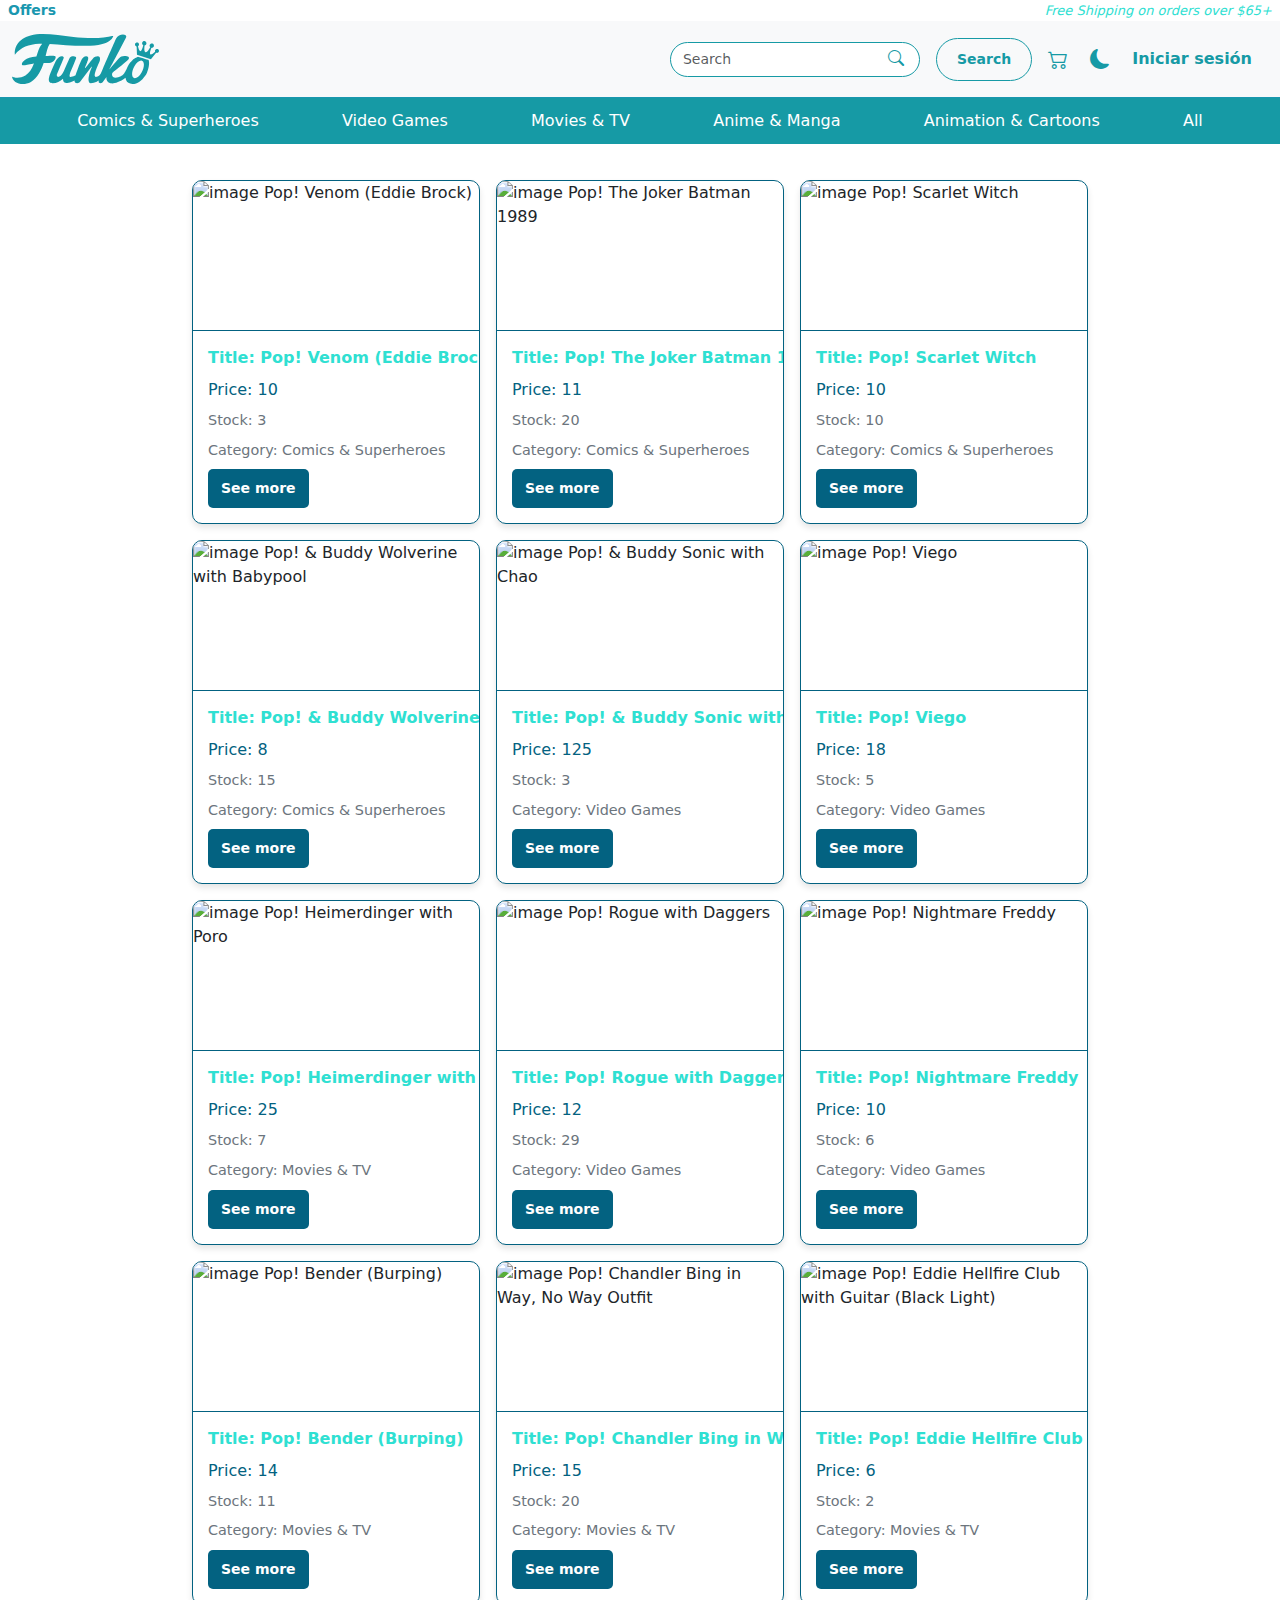
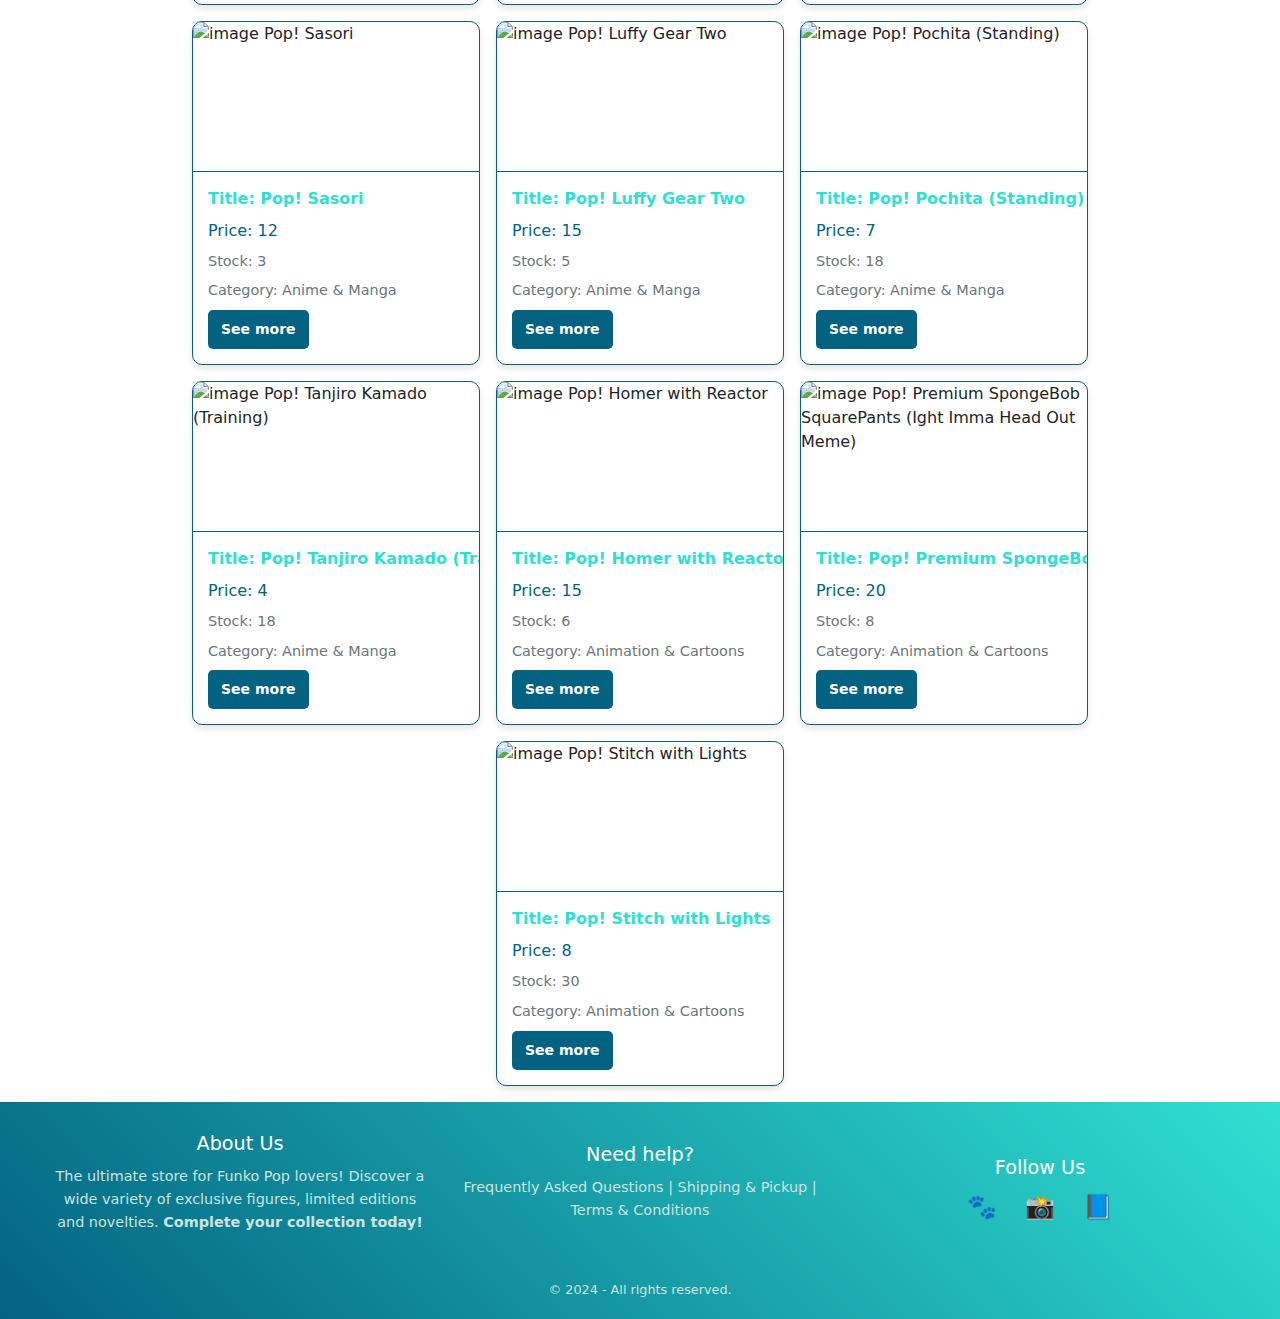
==== index.html @ 14cba06d "fix: some mistakes" ====
<!DOCTYPE html>
<html lang="en" data-bs-theme="light">

<head>
  <meta charset="UTF-8" />
  <meta name="viewport" content="width=device-width, initial-scale=1.0" />
  <title></title>

  <!-- Bootstrap CSS -->
  <link href="https://cdn.jsdelivr.net/npm/bootstrap@5.3.3/dist/css/bootstrap.min.css" rel="stylesheet"
    integrity="sha384-QWTKZyjpPEjISv5WaRU9OFeRpok6YctnYmDr5pNlyT2bRjXh0JMhjY6hW+ALEwIH" crossorigin="anonymous" />
  <!-- Bootstrap Icons -->
  <link rel="stylesheet" href="https://cdn.jsdelivr.net/npm/bootstrap-icons@1.11.3/font/bootstrap-icons.min.css" />
  <!-- Bootstrap JS -->
  <script src="https://cdn.jsdelivr.net/npm/bootstrap@5.3.3/dist/js/bootstrap.bundle.min.js"
    integrity="sha384-YvpcrYf0tY3lHB60NNkmXc5s9fDVZLESaAA55NDzOxhy9GkcIdslK1eN7N6jIeHz" crossorigin="anonymous"
    defer></script>
  <!-- Custom Scripts -->
  <script src="./js/data.js" defer></script>
  <script src="./js/navbar.js" defer></script>
  <script src="./js/ecommerce.js" defer></script>
  <!-- Custom CSS -->
  <link rel="stylesheet" href="style.css" />
</head>

<body>
  <header></header>

  <main>
    <h1 class="d-flex justify-content-center"></h1>
    <section class="container d-flex flex-wrap justify-content-center gap-3 py-3"></section>
  </main>

  <footer style="background: linear-gradient(45deg, #036281, #2fe0d2); color: #fff; text-align: center; padding: 20px 10px; position: relative;">
    <div style="max-width: 1200px; margin: 0 auto; display: flex; flex-wrap: wrap; justify-content: space-between; align-items: center;">
      
      <!-- Sobre nosotros -->
      <div style="flex: 1 1 calc(33.333% - 20px); margin: 10px; min-width: 200px;">
        <h3 style="font-size: 1.2rem; margin-bottom: 10px; display: inline-block;">About Us</h3>
        <p style="font-size: 0.9rem; line-height: 1.6; color: #cce3de;">
          The ultimate store for Funko Pop lovers! Discover a wide variety of exclusive figures, limited editions and novelties. <strong>Complete your collection today!</strong>
        </p>
      </div>

      <!-- Enlaces útiles -->
      <div style="flex: 1 1 calc(33.333% - 20px); margin: 10px; min-width: 200px;">
        <h3 style="font-size: 1.2rem; margin-bottom: 10px; display: inline-block;">Need help?</h3>
        <p style="font-size: 0.9rem; line-height: 1.6; color: #cce3de;">
          <a href="#" style="color: #cce3de; text-decoration: none;">Frequently Asked Questions</a> | 
          <a href="#" style="color: #cce3de; text-decoration: none;">Shipping & Pickup</a> | 
          <a href="#" style="color: #cce3de; text-decoration: none;">Terms & Conditions</a>
        </p>
      </div>

      <!-- Redes sociales -->
      <div style="flex: 1 1 calc(33.333% - 20px); margin: 10px; min-width: 200px;">
        <h3 style="font-size: 1.2rem; margin-bottom: 10px; display: inline-block;">Follow Us</h3>
        <div style="font-size: 1.5rem;">
          <a href="#" target="_blank" style="margin: 0 10px; color: #fff; text-decoration: none;">🐾</a>
          <a href="#" target="_blank" style="margin: 0 10px; color: #fff; text-decoration: none;">📸</a>
          <a href="#" target="_blank" style="margin: 0 10px; color: #fff; text-decoration: none;">📘</a>
        </div>
      </div>
    </div>

    <!-- Créditos -->
    <div style="margin-top: 20px; font-size: 0.8rem; color: #cce3de;">
      © 2024 - All rights reserved.
    </div>
  </footer>
</body>

</html>
---- style.css ----
@media (min-width: 992px) {
  .input-icons {
    width: 300px; 
  }
}

header{
  margin-bottom: 12px;
}

.input-icons .form-control:focus {
  box-shadow: none;
  border-color: #ced4da;
}

.input-icons .bi-search {
  color: #6c757d;
  font-size: 1rem;
}

.bi-cart2 {
  font-size: 1.5rem; 
}

.bi-lock {
  font-size: 1.3rem; 
}
.bi-shop {
  font-size: 1.5rem; 
}

.c-item {
  height: 480px;
}
.c-img {
  height: 100%;
  object-fit: cover;
}

.aniversary {
  width: 600px;
}

#carouselExampleIndicators2 {
  width: 100%;
}

.section2 {
  margin: 60px 0 60px 0;
}

.section3 .c-item {
  width: 1000px;
}

.text-justify {
  text-align: justify;
}

.section3 {
  margin: 0 0 60px 0;
}

.unstyled-button {
  background: none;
  border: none;
}

.cursor{
  cursor: pointer;
}

.cursor:hover{
  color: rgb(37, 220, 226);
}

.cart-title {
  text-decoration: underline;
  text-underline-offset: 12px;
  text-decoration-thickness: 4px; 
}

.borderless-list .list-group-item {
  border: none;
}

.onlyCategorias a {
  color: white !important;
}

card {
  padding: 5px;
}
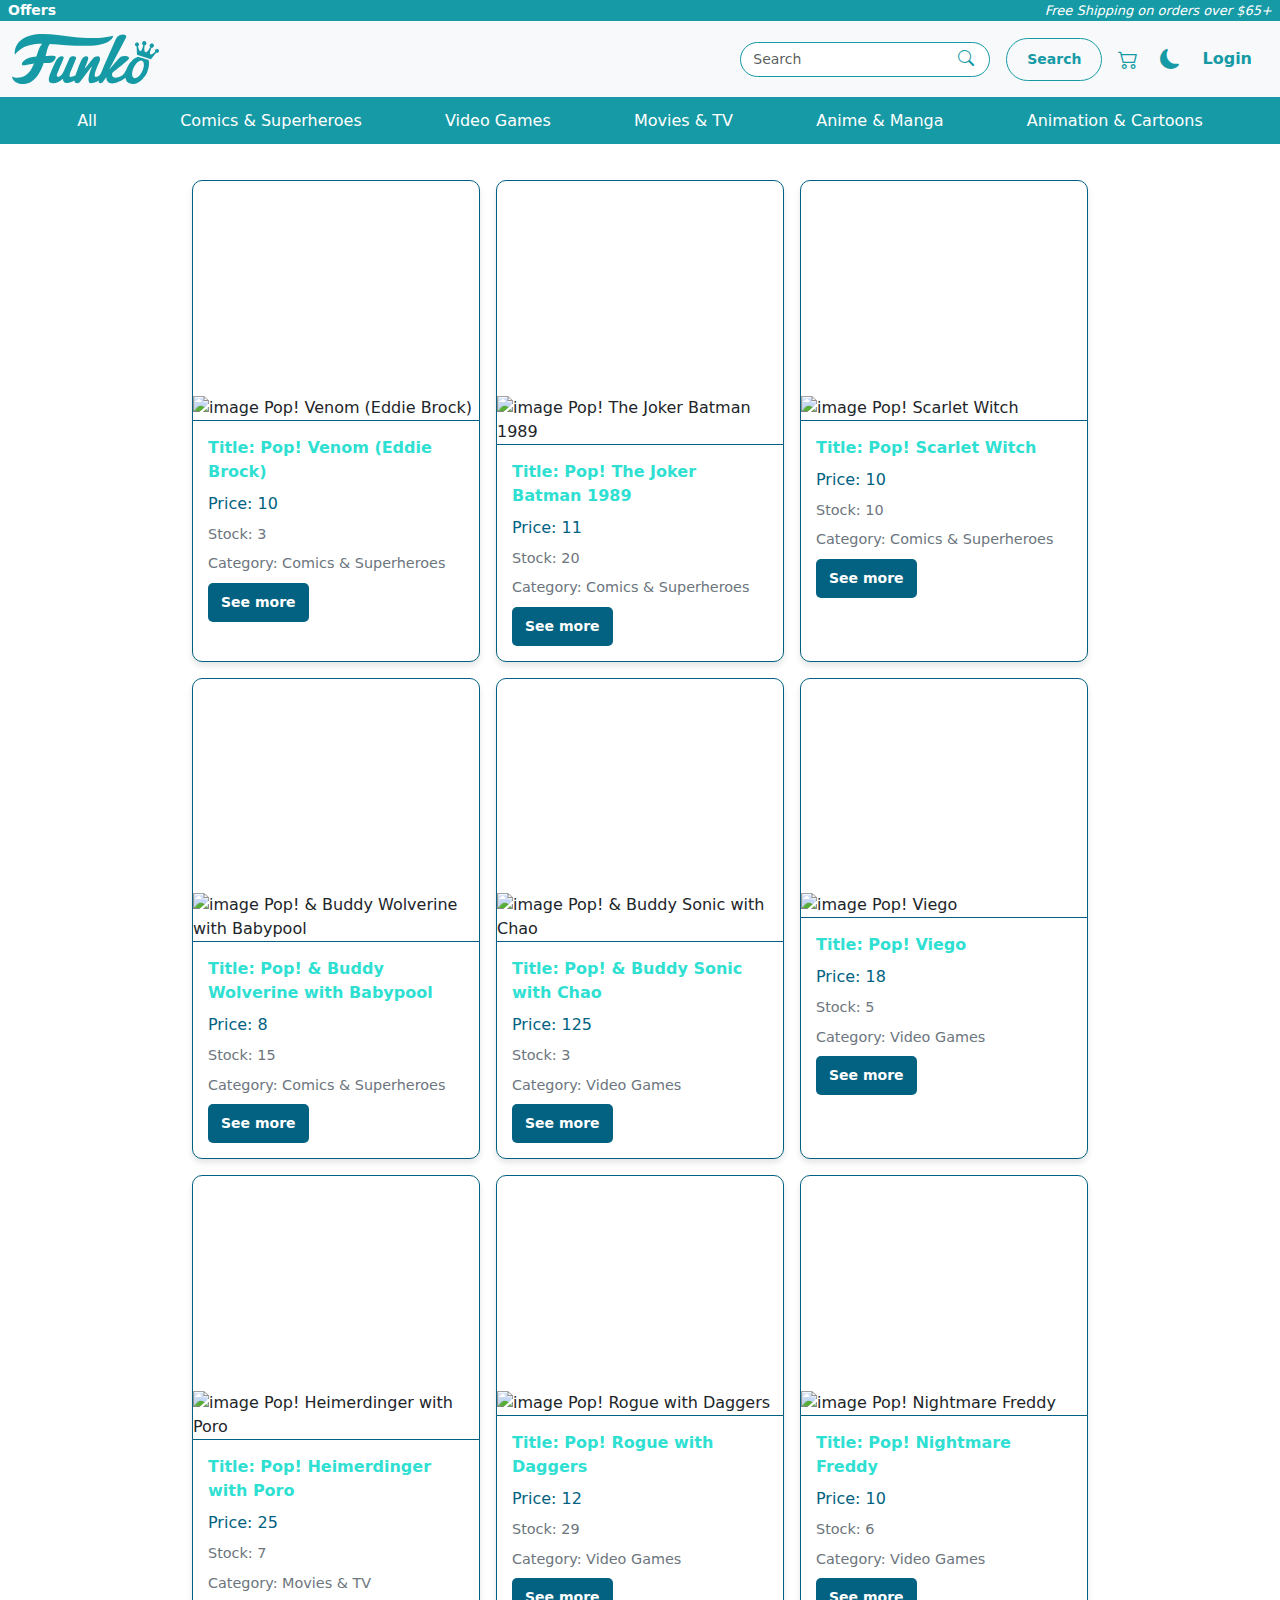
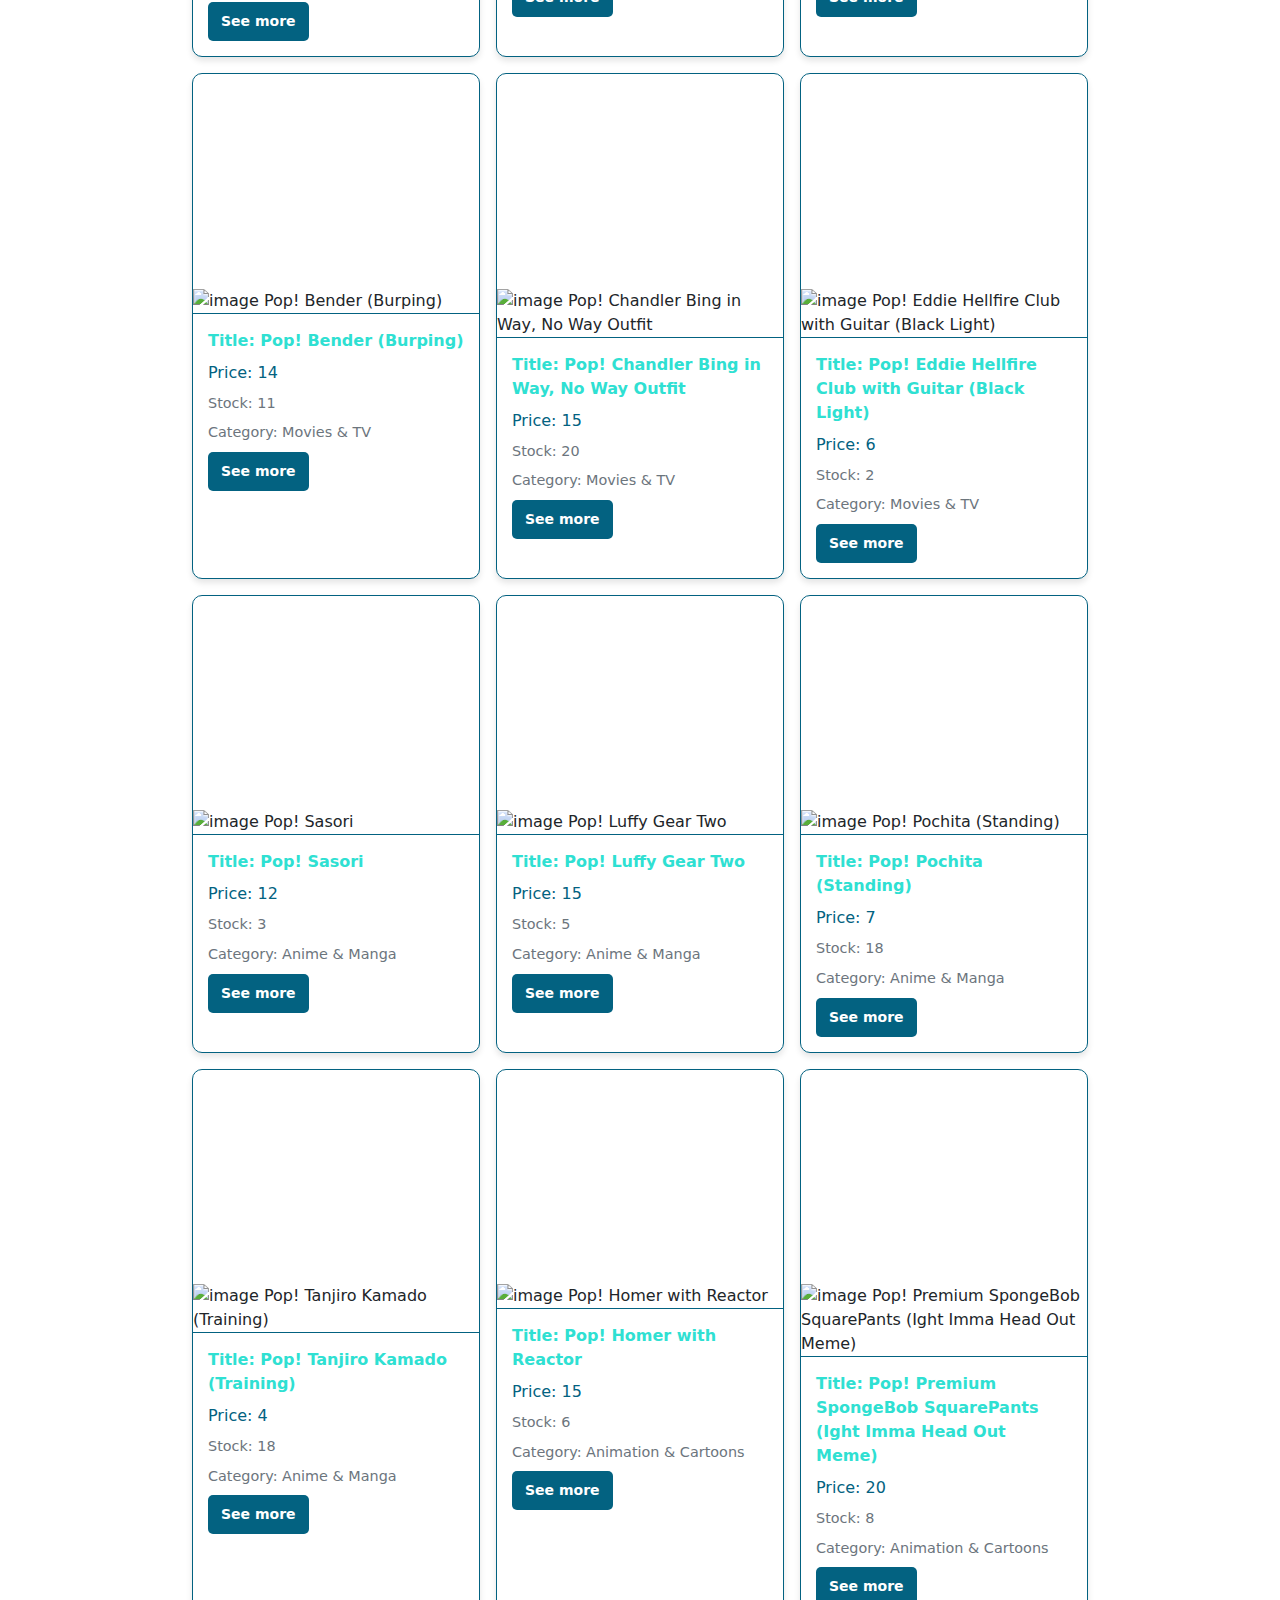
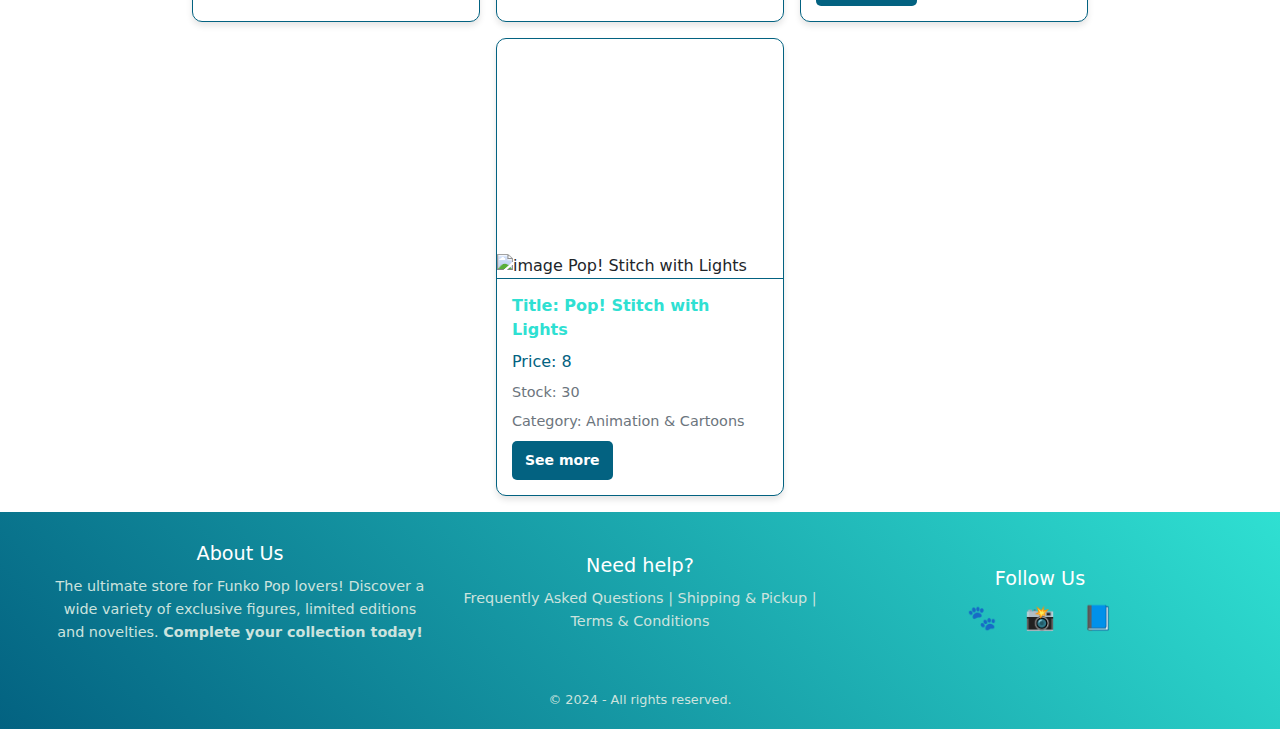
==== commit b0c23f7e: "add: new feature" ====
--- a/index.html
+++ b/index.html
@@ -4,7 +4,8 @@
 <head>
   <meta charset="UTF-8" />
   <meta name="viewport" content="width=device-width, initial-scale=1.0" />
-  <title></title>
+  <title>Funko Pop</title>
+  <link rel="icon" href="assets/logo.png" type="images/webp" />
 
   <!-- Bootstrap CSS -->
   <link href="https://cdn.jsdelivr.net/npm/bootstrap@5.3.3/dist/css/bootstrap.min.css" rel="stylesheet"
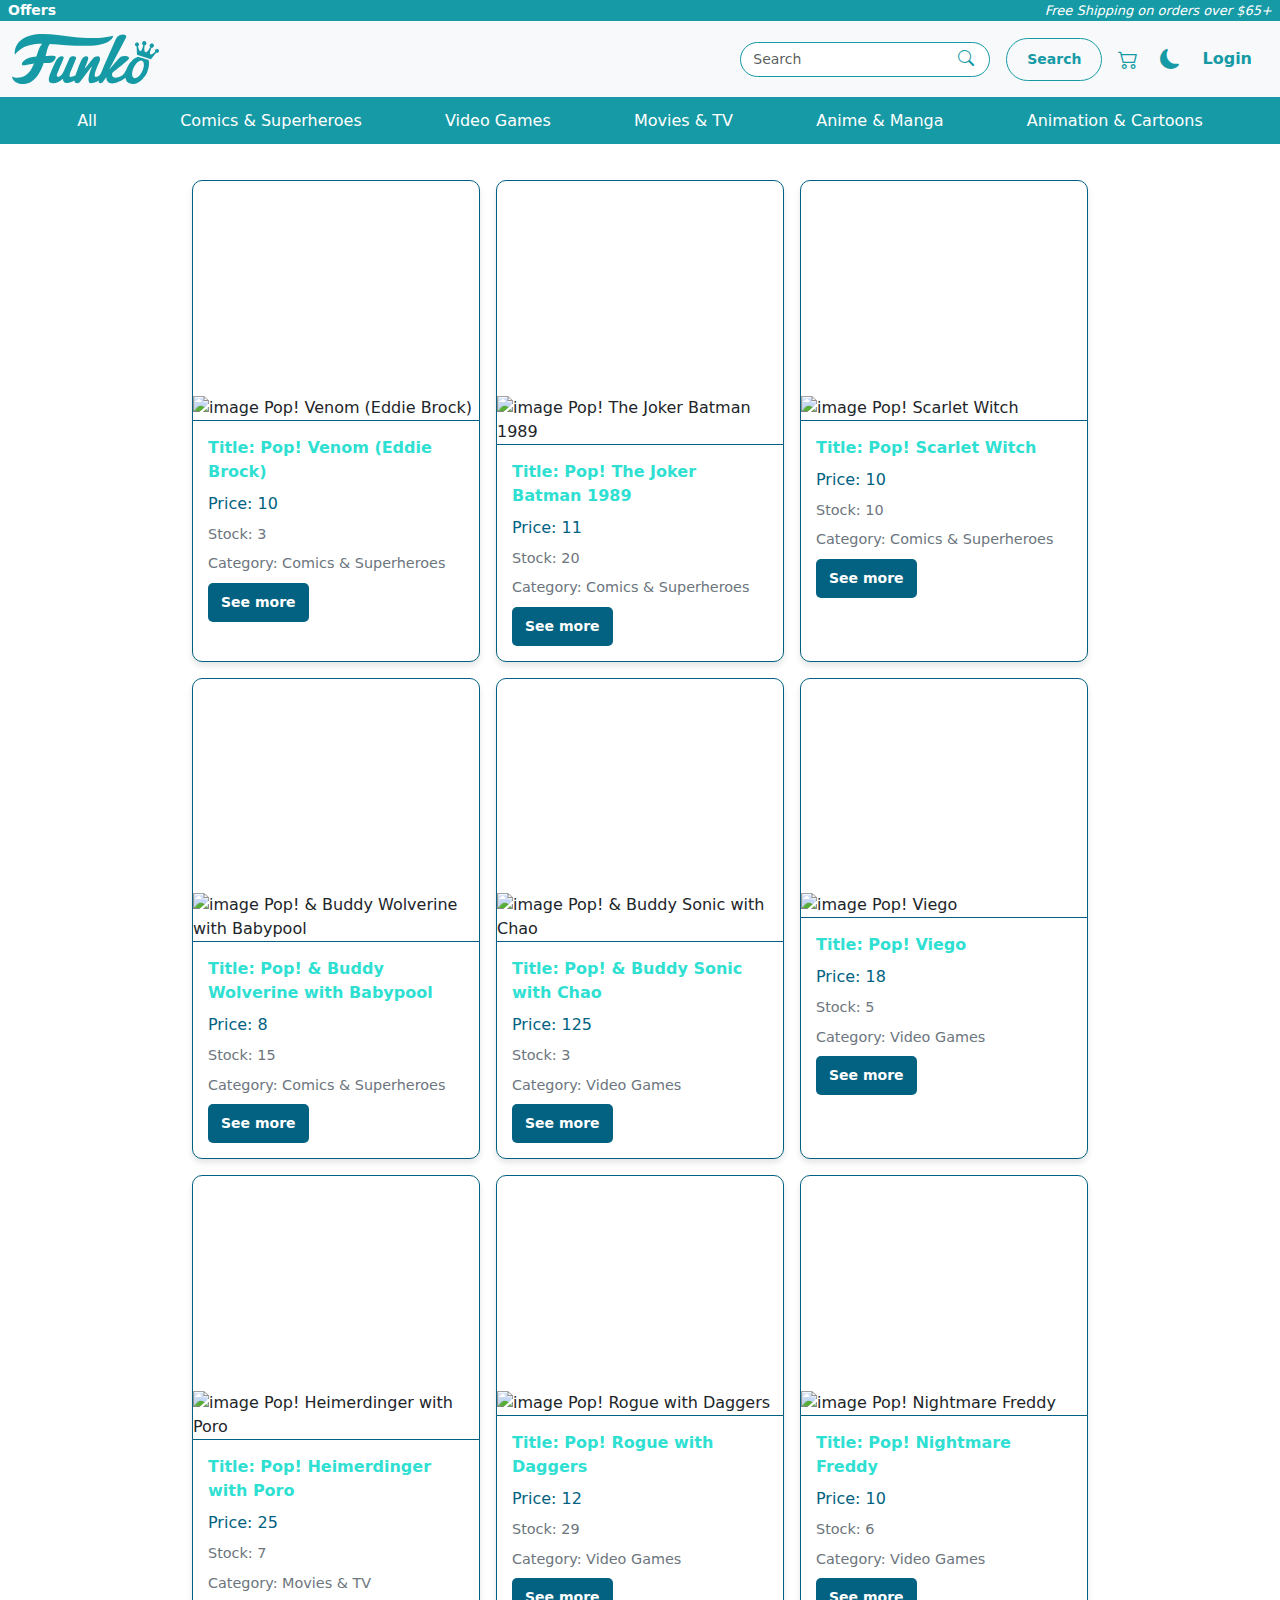
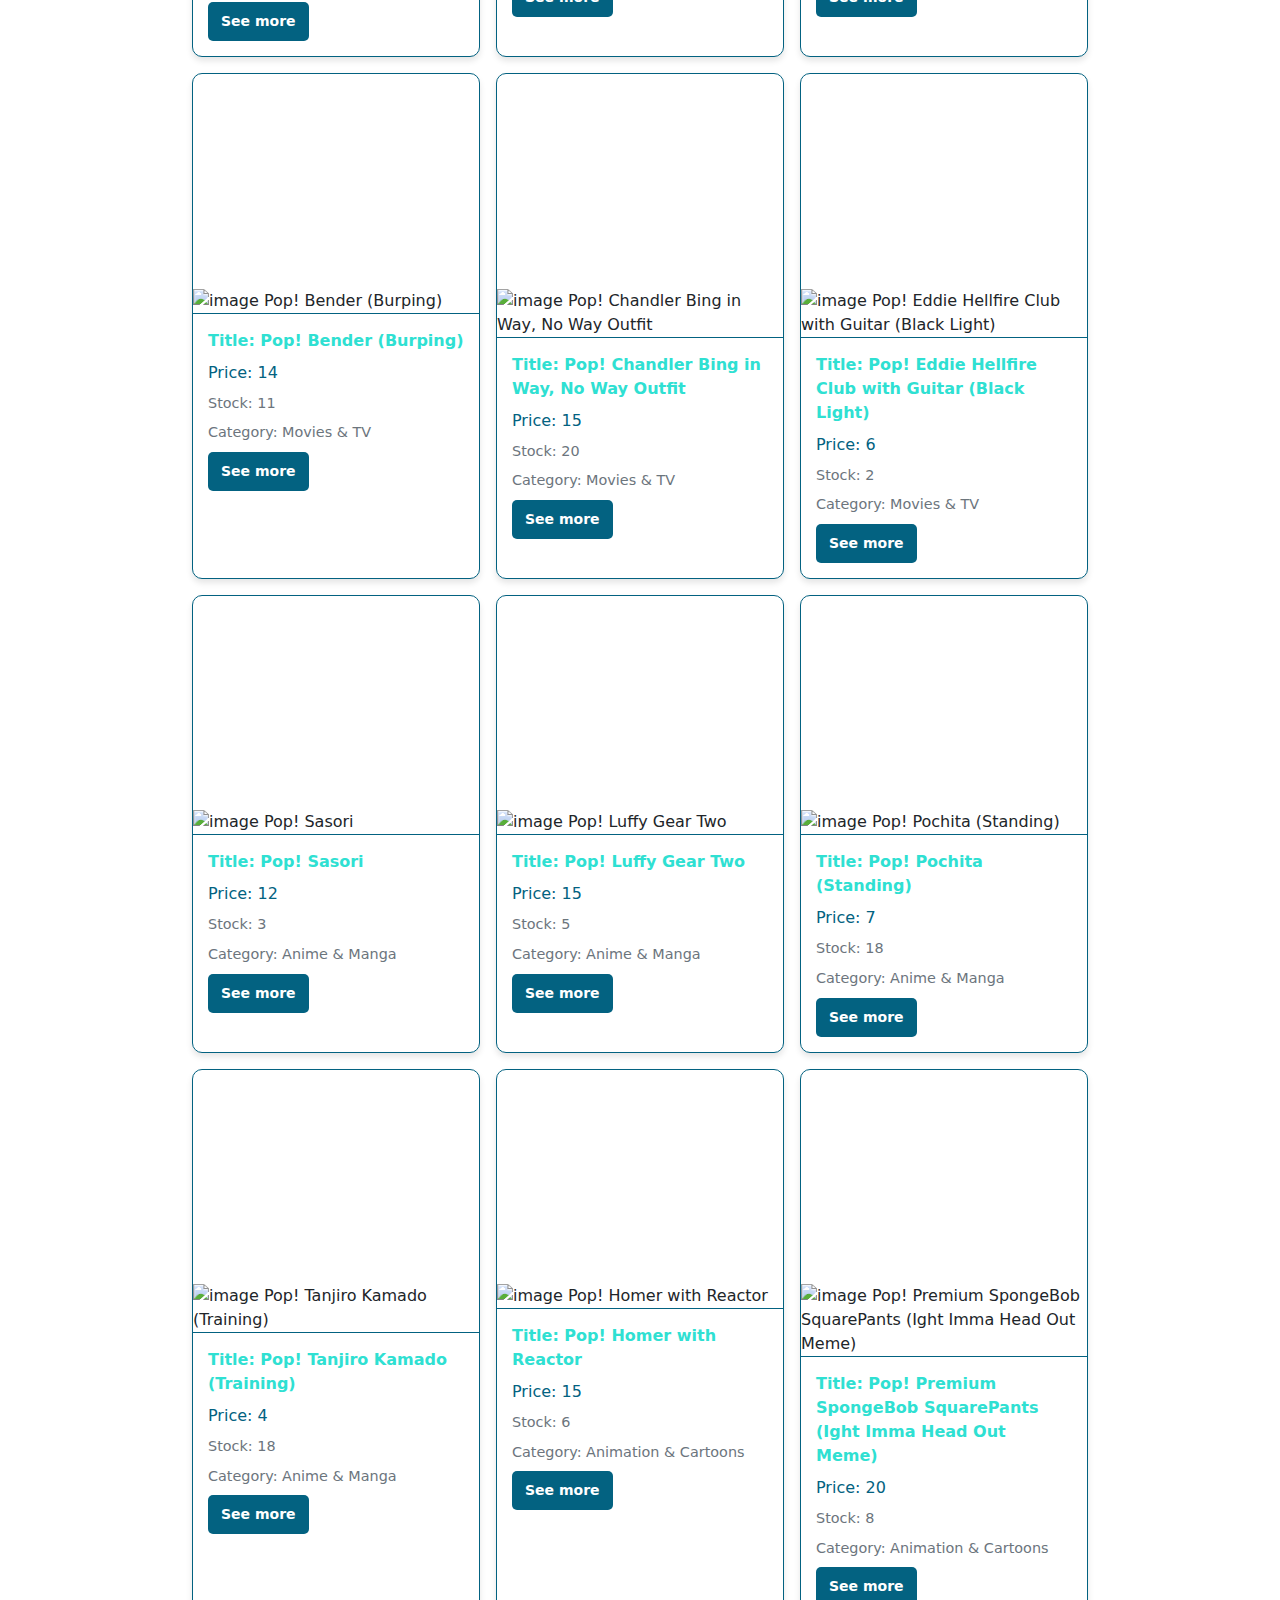
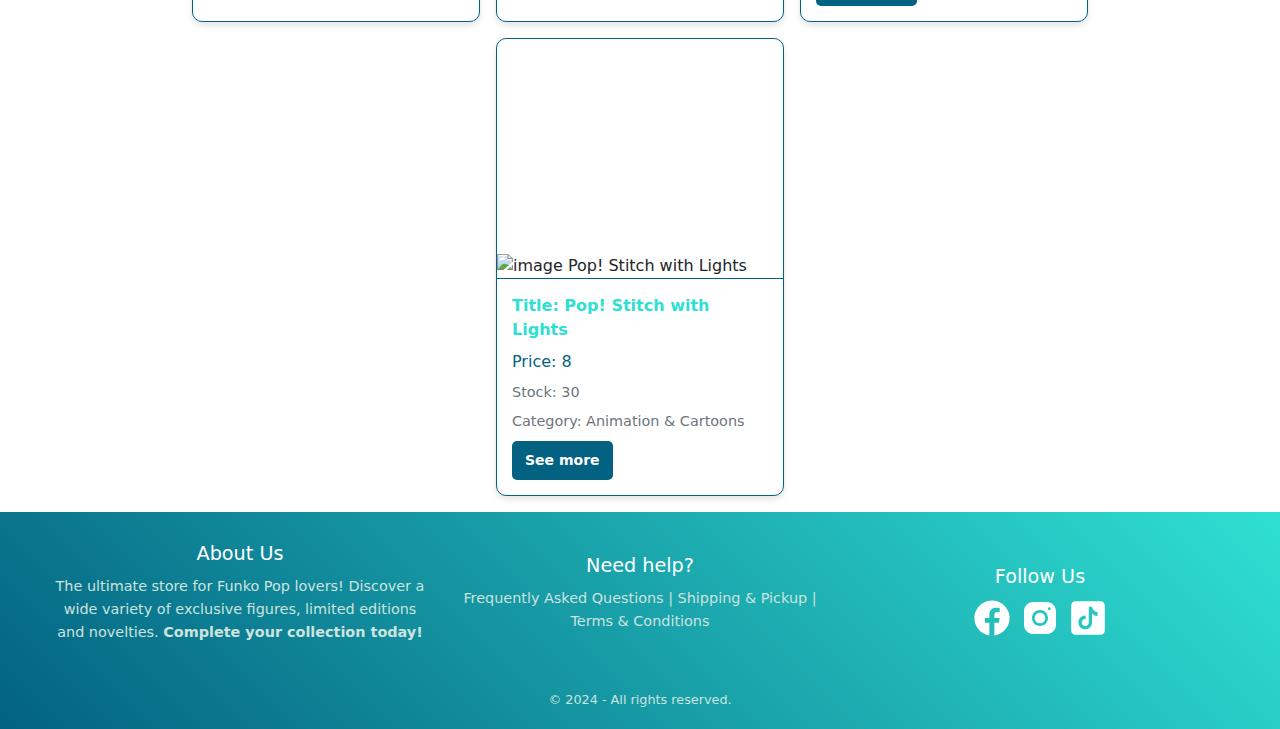
==== commit dbee2233: "add: new icons" ====
--- a/index.html
+++ b/index.html
@@ -57,9 +57,9 @@
       <div style="flex: 1 1 calc(33.333% - 20px); margin: 10px; min-width: 200px;">
         <h3 style="font-size: 1.2rem; margin-bottom: 10px; display: inline-block;">Follow Us</h3>
         <div style="font-size: 1.5rem;">
-          <a href="#" target="_blank" style="margin: 0 10px; color: #fff; text-decoration: none;">🐾</a>
-          <a href="#" target="_blank" style="margin: 0 10px; color: #fff; text-decoration: none;">📸</a>
-          <a href="#" target="_blank" style="margin: 0 10px; color: #fff; text-decoration: none;">📘</a>
+          <a href="#" target="_blank"><img src="assets/facebook.svg" alt="Facebook icon" style="height: 2.5rem;"></a>
+          <a href="#" target="_blank" ><img src="assets/instagram.svg" alt="Instagram icon" style="height: 2.5rem;"></a>
+          <a href="#" target="_blank"><img src="assets/tiktok.svg" alt="TikTok icon" style="height: 2.5rem;"></a>
         </div>
       </div>
     </div>
